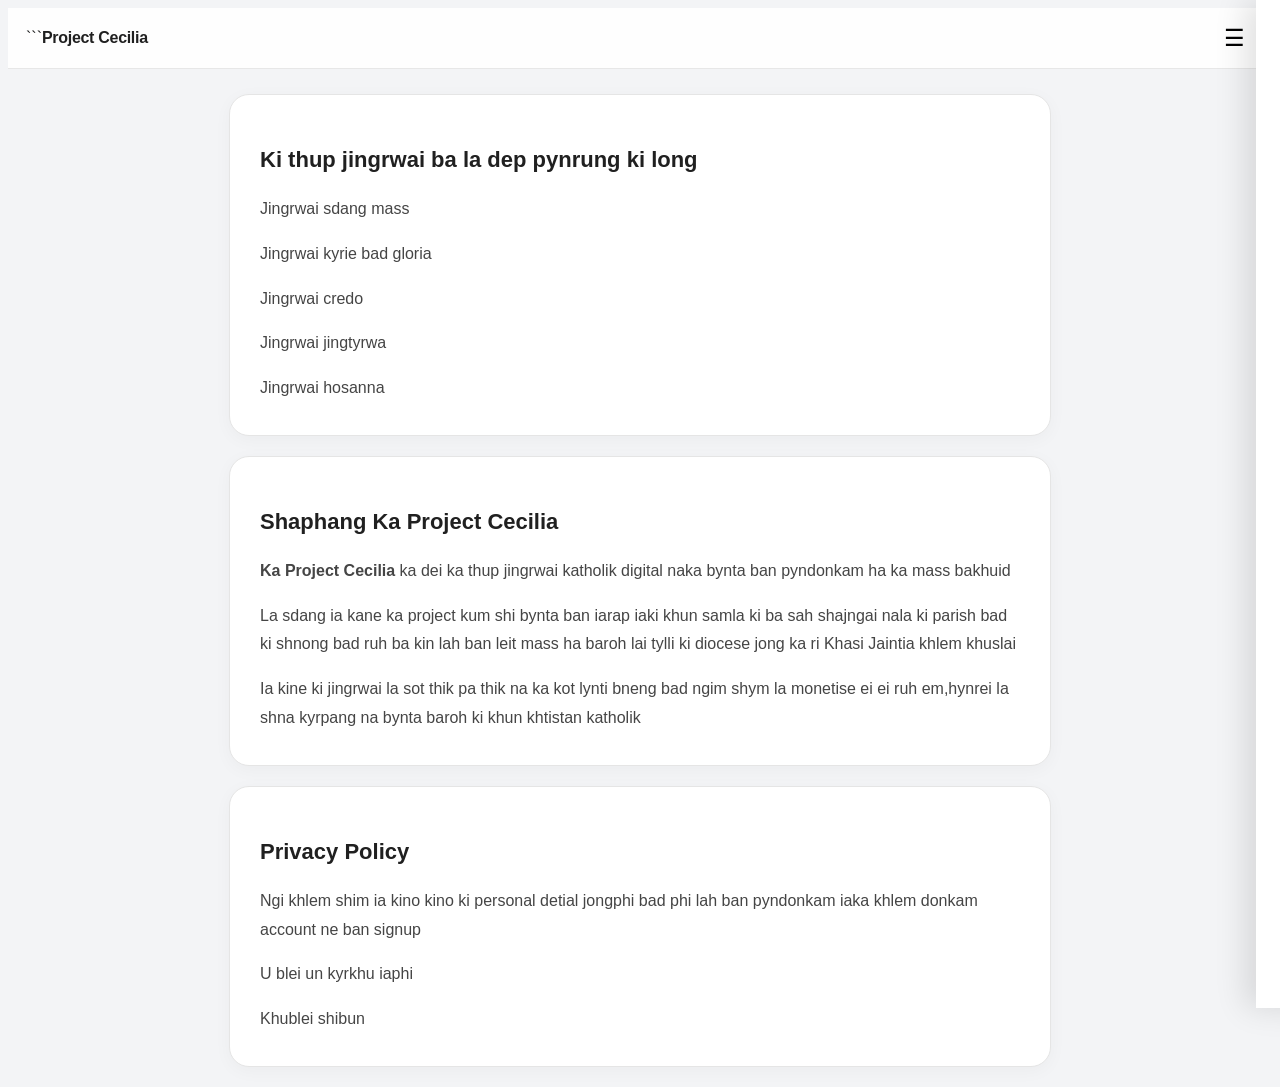
==== about.html @ 6a87fdce "Add About page for Project Cecilia This file contains the HTML structure for the About page of Proje" ====
<!DOCTYPE html>

<html lang="en">
<head>
    <meta charset="UTF-8">
    <meta name="viewport" content="width=device-width, initial-scale=1.0">


<title>About - Project Cecilia</title>

<link rel="stylesheet" href="style.css">


</head>

<body>

<header class="navbar">

```
<div class="logo">
    Project Cecilia
</div>

<button class="menu-btn" id="menuBtn">
    ☰
</button>


</header>

<!-- SIDE MENU -->

<nav class="side-menu" id="sideMenu">

<button class="close-btn" id="closeBtn">
    ×
</button>

<a href="index.html">Jingrwai</a>
<a href="about.html">Ngi Dei Mano</a>
<a href="about.html#privacy">Privacy Policy</a>


</nav>

<main class="about-page">


<!-- SONG COLLECTION -->

<section class="info-section">

    <h2>Ki thup jingrwai ba la dep pynrung ki long </h2>

    <p>Jingrwai sdang mass</p>
    <p>Jingrwai kyrie bad gloria</p>
    <p>Jingrwai credo</p>
    <p>Jingrwai jingtyrwa</p>
    <p>Jingrwai hosanna </p>

</section>


<!-- ABOUT PROJECT -->

<section class="info-section">

    <h2>Shaphang Ka Project Cecilia</h2>

    <p>
        <b>Ka Project Cecilia</b> ka dei ka thup jingrwai katholik digital naka bynta ban pyndonkam ha ka mass bakhuid
    </p>

    <p>
        La sdang ia kane ka project kum shi bynta ban iarap iaki khun samla ki ba sah shajngai nala ki parish bad ki shnong bad ruh ba kin lah ban leit mass ha baroh lai tylli ki diocese jong ka ri Khasi Jaintia khlem khuslai
    </p>

    <p>
        Ia kine ki jingrwai la sot thik pa thik na ka kot lynti bneng bad ngim shym la monetise ei ei ruh em,hynrei la shna kyrpang na bynta baroh ki khun khtistan katholik
    </p>

</section>


<!-- PRIVACY -->

<section id="privacy" class="info-section">

    <h2>Privacy Policy</h2>

    <p>
        Ngi khlem shim ia kino kino ki personal detial jongphi  bad phi lah ban pyndonkam iaka khlem donkam account ne ban signup
    </p>

    <p>
        U blei un kyrkhu iaphi
    </p>

    <p>
        Khublei shibun
    </p>

</section>


</main>

<script src="app.js"></script>

</body>
</html>
---- style.css ----
```css
/* =========================
   RESET
========================= */

* {
    box-sizing: border-box;
    margin: 0;
    padding: 0;
}

html {
    scroll-behavior: smooth;
}

body {
    font-family: Arial, sans-serif;
    background: #f3f4f6;
    color: #1f1f1f;
    min-height: 100vh;
}


/* =========================
   NAVBAR
========================= */

.navbar {
    height: 60px;
    background: rgba(255, 255, 255, 0.88);

    display: flex;
    align-items: center;

    padding: 0 18px;

    border-bottom: 1px solid #e7e7e7;

    position: sticky;
    top: 0;

    z-index: 10;

    backdrop-filter: blur(14px);
    -webkit-backdrop-filter: blur(14px);
}

.logo {
    font-size: 16px;
    font-weight: 700;
    letter-spacing: -0.3px;

    color: #202020;
}


/* =========================
   SEARCH AREA
========================= */

.search-area {
    width: 100%;
    padding: 18px 15px 8px;

    display: flex;
    justify-content: center;
}

.search-box {
    width: 100%;
    max-width: 620px;

    display: flex;
    align-items: center;

    background: #ffffff;

    border: 1px solid #e4e4e4;
    border-radius: 14px;

    padding: 4px;

    box-shadow:
        0 2px 8px rgba(0, 0, 0, 0.04);
}

.search-box input {
    flex: 1;

    height: 40px;

    border: none;
    outline: none;

    background: transparent;

    padding: 0 13px;

    color: #222;
    font-size: 14px;
}

.search-box input::placeholder {
    color: #999;
}

.search-box button {
    height: 40px;

    border: none;
    border-radius: 10px;

    background: #222;
    color: white;

    padding: 0 17px;

    font-size: 13px;
    font-weight: 500;

    cursor: pointer;

    transition: 0.2s ease;
}

.search-box button:hover {
    background: #000;
    transform: translateY(-1px);
}

.search-box button:active {
    transform: translateY(0);
}


/* =========================
   MENU BUTTON
========================= */

.menu-btn {
    margin-left: auto;

    width: 40px;
    height: 40px;

    border: none;
    border-radius: 11px;

    background: transparent;

    font-size: 23px;

    cursor: pointer;

    transition: 0.2s ease;
}

.menu-btn:hover {
    background: #eeeeee;
}


/* =========================
   SIDE MENU
========================= */

.side-menu {
    position: fixed;

    top: 0;
    right: -300px;

    width: 280px;
    height: 100vh;

    background: rgba(255, 255, 255, 0.96);

    padding: 78px 22px 30px;

    box-shadow:
        -10px 0 30px rgba(0, 0, 0, 0.12);

    backdrop-filter: blur(16px);
    -webkit-backdrop-filter: blur(16px);

    transition: right 0.25s ease;

    z-index: 20;
}

.side-menu.open {
    right: 0;
}

.side-menu a {
    display: block;

    text-decoration: none;

    color: #222;

    padding: 14px 12px;

    margin-bottom: 4px;

    border-radius: 10px;

    font-size: 15px;

    transition: 0.2s ease;
}

.side-menu a:hover {
    background: #f1f1f1;
    padding-left: 16px;
}

.close-btn {
    position: absolute;

    top: 16px;
    right: 18px;

    width: 40px;
    height: 40px;

    border: none;
    border-radius: 50%;

    background: #f1f1f1;

    font-size: 24px;

    cursor: pointer;

    transition: 0.2s ease;
}

.close-btn:hover {
    background: #e7e7e7;
}


/* =========================
   MAIN
========================= */

main {
    width: 100%;
}


/* =========================
   SONG / CHAT AREA
========================= */

.song-container {
    width: calc(100% - 30px);
    max-width: 760px;

    margin: 10px auto 35px;

    min-height: calc(100vh - 160px);

    background: #ffffff;

    border: 1px solid #e5e5e5;
    border-radius: 20px;

    padding: 32px 30px 50px;

    box-shadow:
        0 4px 18px rgba(0, 0, 0, 0.035);
}


/* =========================
   LOADING
========================= */

#loading {
    color: #999;

    font-size: 14px;

    text-align: center;

    padding: 20px;
}


/* =========================
   SONG TITLE
========================= */

.song-title {
    display: inline-block;

    font-size: 24px;
    font-weight: 700;

    line-height: 1.35;

    margin-bottom: 24px;

    padding: 12px 16px;

    background: #f1f1f1;

    border-radius: 16px 16px 16px 5px;

    color: #202020;
}


/* =========================
   LYRICS
========================= */

.lyrics {
    display: block;

    max-width: 680px;

    white-space: pre-wrap;
    overflow-wrap: break-word;

    font-size: 17px;
    line-height: 1.85;

    color: #303030;

    padding: 18px 20px;

    background: #f7f7f8;

    border-radius: 18px 18px 18px 5px;
}


/* =========================
   INFORMATION / ABOUT
========================= */

.about-page {
    padding-top: 15px;
}

.info-section {
    width: calc(100% - 30px);
    max-width: 760px;

    margin: 10px auto 20px;

    background: #ffffff;

    border: 1px solid #e5e5e5;
    border-radius: 20px;

    padding: 32px 30px;

    box-shadow:
        0 4px 18px rgba(0, 0, 0, 0.035);
}

.info-section h2 {
    font-size: 22px;

    line-height: 1.35;

    margin-bottom: 20px;

    color: #202020;
}

.info-section p {
    font-size: 16px;

    line-height: 1.8;

    color: #454545;

    margin-bottom: 16px;
}

.info-section p:last-child {
    margin-bottom: 0;
}


/* =========================
   DIVIDERS
========================= */

.info-section hr {
    border: none;

    border-top: 1px solid #eeeeee;

    margin: 25px 0;
}


/* =========================
   FOOTER
========================= */

.footer {
    width: 100%;

    text-align: center;

    padding: 30px 20px 35px;

    color: #888;

    font-size: 13px;
}

.footer p {
    margin-bottom: 5px;

    line-height: 1.6;
}

.footer p:last-child {
    margin-bottom: 0;
}

.footer .footer-title {
    color: #444;

    font-weight: 600;
}

.footer a {
    color: #666;

    text-decoration: none;
}

.footer a:hover {
    color: #111;

    text-decoration: underline;
}


/* =========================
   MOBILE
========================= */

@media (max-width: 600px) {

    .navbar {
        height: 56px;

        padding: 0 12px;
    }

    .logo {
        font-size: 15px;
    }


    /* SEARCH */

    .search-area {
        padding: 14px 12px 6px;
    }

    .search-box {
        border-radius: 13px;
    }

    .search-box input {
        height: 38px;

        font-size: 13px;

        padding: 0 11px;
    }

    .search-box button {
        height: 38px;

        padding: 0 13px;

        border-radius: 9px;

        font-size: 12px;
    }


    /* SONG */

    .song-container {
        width: calc(100% - 20px);

        margin: 10px auto 25px;

        min-height: calc(100vh - 135px);

        border-radius: 18px;

        padding: 25px 17px 40px;
    }

    .song-title {
        font-size: 21px;

        padding: 11px 14px;

        margin-bottom: 18px;

        border-radius: 15px 15px 15px 5px;
    }

    .lyrics {
        font-size: 16px;

        line-height: 1.8;

        padding: 16px;

        border-radius: 16px 16px 16px 5px;
    }


    /* ABOUT */

    .about-page {
        padding-top: 5px;
    }

    .info-section {
        width: calc(100% - 20px);

        margin: 10px auto 15px;

        border-radius: 18px;

        padding: 26px 19px;
    }

    .info-section h2 {
        font-size: 20px;

        margin-bottom: 17px;
    }

    .info-section p {
        font-size: 15px;

        line-height: 1.75;

        margin-bottom: 15px;
    }


    /* MENU */

    .side-menu {
        width: 275px;

        padding-left: 20px;
        padding-right: 20px;
    }


    /* FOOTER */

    .footer {
        padding: 25px 15px 30px;

        font-size: 12px;
    }
}


/* =========================
   VERY SMALL PHONES
========================= */

@media (max-width: 380px) {

    .logo {
        font-size: 14px;
    }

    .search-area {
        padding-left: 9px;
        padding-right: 9px;
    }

    .song-container,
    .info-section {
        width: calc(100% - 14px);

        padding-left: 14px;
        padding-right: 14px;
    }

    .lyrics {
        padding: 14px;

        font-size: 15px;
    }
}
```
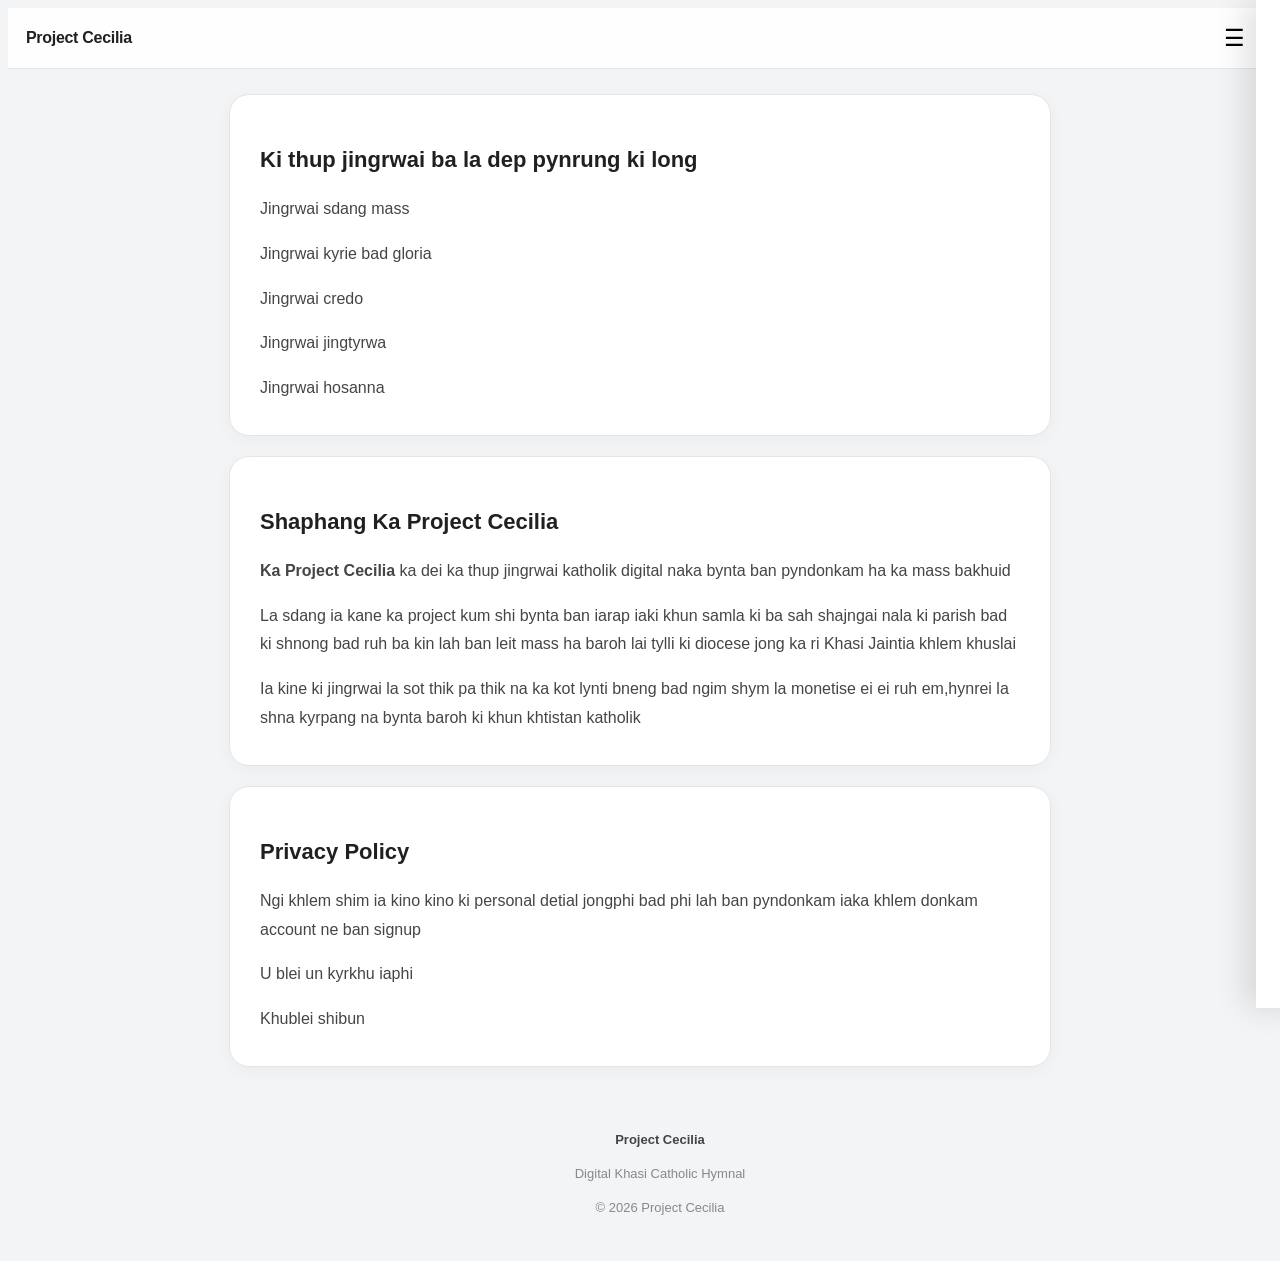
==== commit 09f4bef7: "Add footer to about.html with project information Added footer section with project details and copy" ====
--- a/about.html
+++ b/about.html
@@ -17,7 +17,7 @@
 
 <header class="navbar">
 
-```
+
 <div class="logo">
     Project Cecilia
 </div>
@@ -102,6 +102,21 @@
     </p>
 
 </section>
+    <footer class="footer">
+
+    <p class="footer-title">
+        Project Cecilia
+    </p>
+
+    <p>
+        Digital Khasi Catholic Hymnal
+    </p>
+
+    <p>
+        © 2026 Project Cecilia
+    </p>
+
+</footer>
 
 
 </main>
